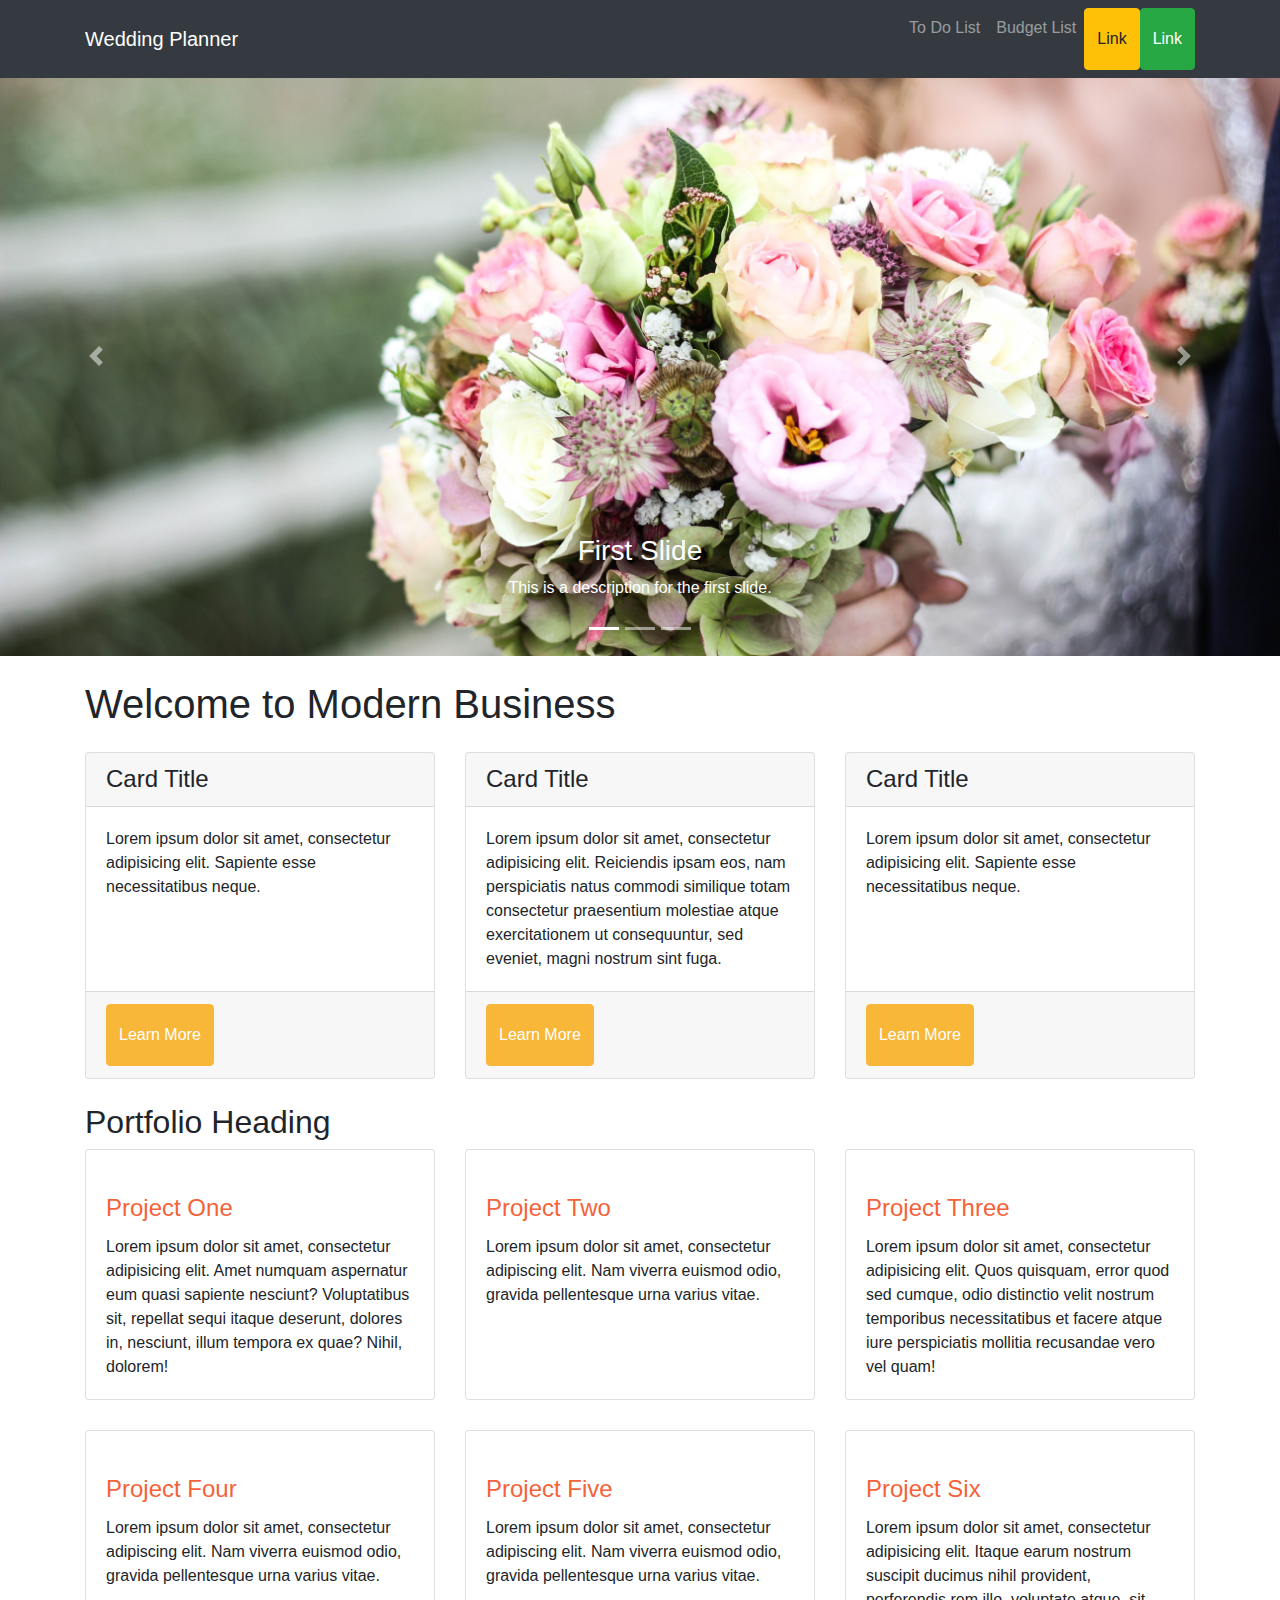
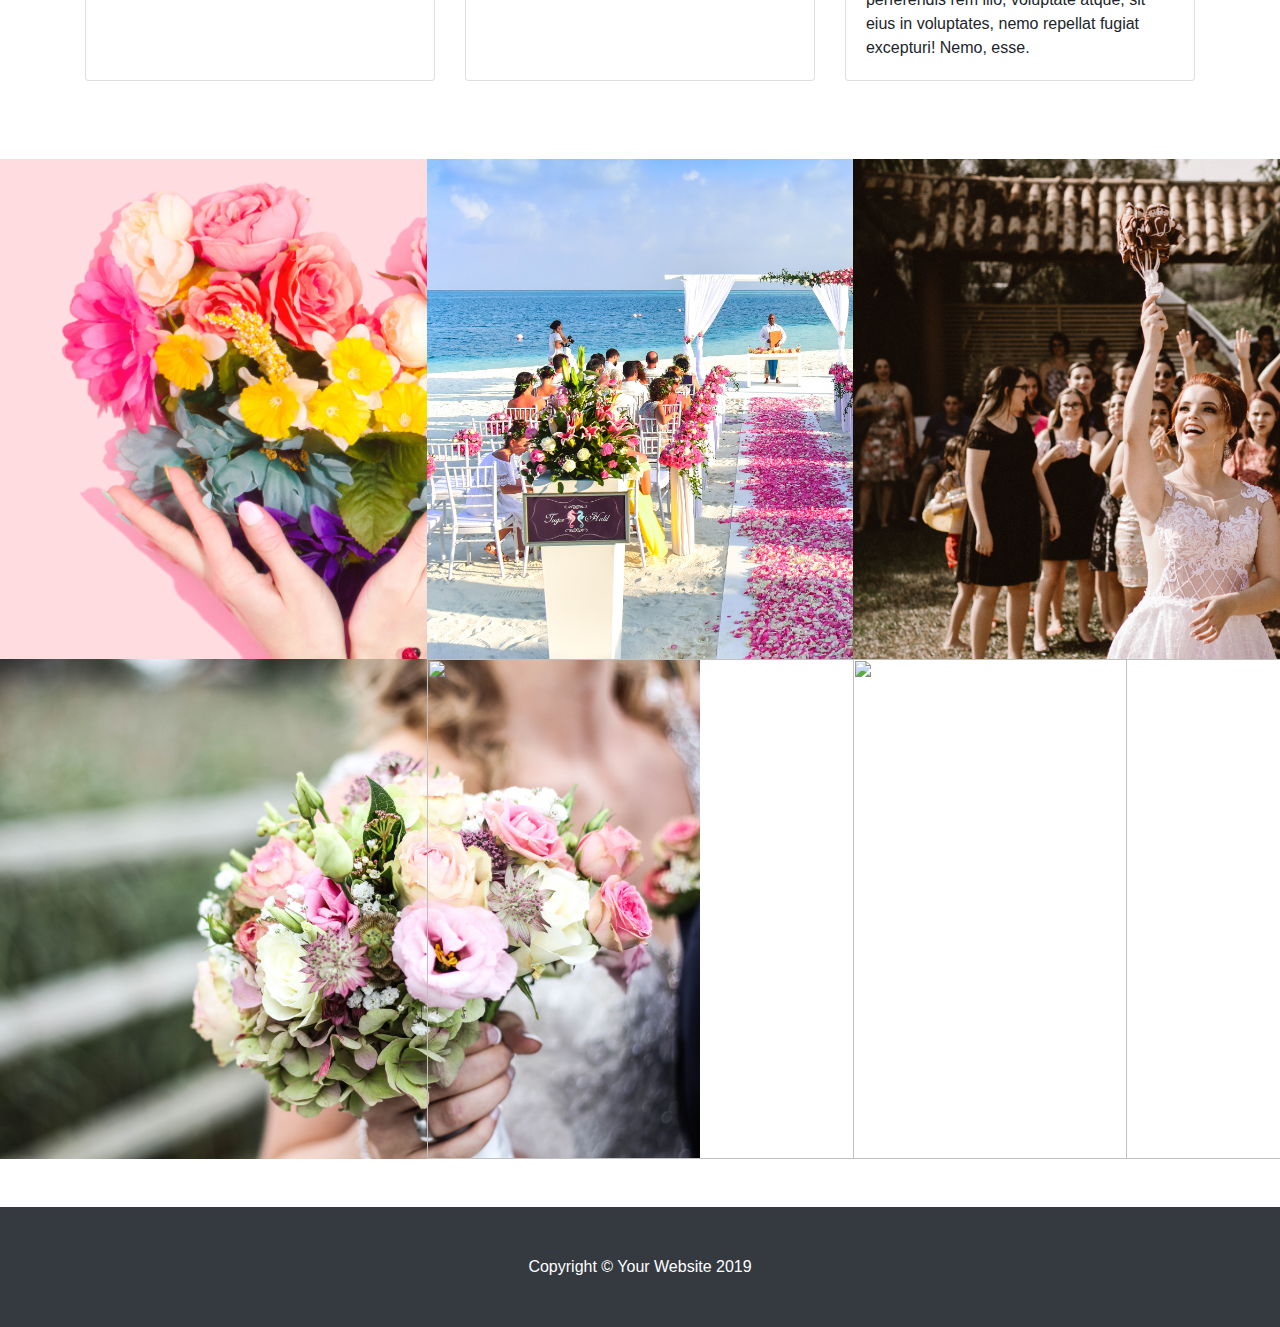
==== index.html @ 1a19bdc6 "first commit" ====
<!DOCTYPE html>
<html lang="en">

<head>

  <meta charset="utf-8">
  <meta name="viewport" content="width=device-width, initial-scale=1, shrink-to-fit=no">
  <meta name="description" content="">
  <meta name="author" content="">

  <title>Modern Business - Start Bootstrap Template</title>

  <!-- Bootstrap core CSS -->
  <link href="vendor/bootstrap/css/bootstrap.min.css" rel="stylesheet">

  <!-- Custom styles for this template -->
  <link href="css/modern-business.css" rel="stylesheet">

  <link href="css/creative.min.css" rel="stylesheet">
  <link href="css/ownstyle.css" rel="stylesheet">

</head>

<body>

  <!-- Navigation -->
  <nav class="navbar fixed-top navbar-expand-lg navbar-dark bg-dark fixed-top">
    <div class="container">
      <a class="navbar-brand" href="index.html">Wedding Planner</a>
      <button class="navbar-toggler navbar-toggler-right" type="button" data-toggle="collapse" data-target="#navbarResponsive" aria-controls="navbarResponsive" aria-expanded="false" aria-label="Toggle navigation">
        <span class="navbar-toggler-icon"></span>
      </button>
      <div class="collapse navbar-collapse" id="navbarResponsive">
        <ul class="navbar-nav ml-auto">
          <li class="nav-item">
            <a class="nav-link" href="todolist.html">To Do List</a>
          </li>
          <li class="nav-item">
            <a class="nav-link" href="budget.html">Budget List</a>
          </li>
          <li class="nav-item">
              <a class="btn btn-warning" href="login.html" role="button">Link</a>
          </li>
          <li class="nav-item">
              <a class="btn btn-success" href="#" role="button">Link</a>
          </li>
          
        </ul>
      </div>
    </div>
  </nav>

  <header>
    <div id="carouselExampleIndicators" class="carousel slide" data-ride="carousel">
      <ol class="carousel-indicators">
        <li data-target="#carouselExampleIndicators" data-slide-to="0" class="active"></li>
        <li data-target="#carouselExampleIndicators" data-slide-to="1"></li>
        <li data-target="#carouselExampleIndicators" data-slide-to="2"></li>
      </ol>
      <div class="carousel-inner" role="listbox">
        <!-- Slide One - Set the background image for this slide in the line below -->
        <div class="carousel-item active" style="background-image: url('img/wedding.jpg')">
          <div class="carousel-caption d-none d-md-block">
            <h3>First Slide</h3>
            <p>This is a description for the first slide.</p>
          </div>
        </div>
        <!-- Slide Two - Set the background image for this slide in the line below -->
        <div class="carousel-item" style="background-image: url('img/guest.jpg')">
          <div class="carousel-caption d-none d-md-block">
            <h3>Second Slide</h3>
            <p>This is a description for the second slide.</p>
          </div>
        </div>
        <!-- Slide Three - Set the background image for this slide in the line below -->
        <div class="carousel-item" style="background-image: url('img/ring.jpg')">
          <div class="carousel-caption d-none d-md-block">
            <h3>Third Slide</h3>
            <p>This is a description for the third slide.</p>
          </div>
        </div>
      </div>
      <a class="carousel-control-prev" href="#carouselExampleIndicators" role="button" data-slide="prev">
        <span class="carousel-control-prev-icon" aria-hidden="true"></span>
        <span class="sr-only">Previous</span>
      </a>
      <a class="carousel-control-next" href="#carouselExampleIndicators" role="button" data-slide="next">
        <span class="carousel-control-next-icon" aria-hidden="true"></span>
        <span class="sr-only">Next</span>
      </a>
    </div>
  </header>

  <!-- Page Content -->
  <div class="container">

    <h1 class="my-4">Welcome to Modern Business</h1>

    <!-- Marketing Icons Section -->
    <div class="row">
      <div class="col-lg-4 mb-4">
        <div class="card h-100">
          <h4 class="card-header">Card Title</h4>
          <div class="card-body">
            <p class="card-text">Lorem ipsum dolor sit amet, consectetur adipisicing elit. Sapiente esse necessitatibus neque.</p>
          </div>
          <div class="card-footer">
            <a href="#" class="btn btn-primary">Learn More</a>
          </div>
        </div>
      </div>
      <div class="col-lg-4 mb-4">
        <div class="card h-100">
          <h4 class="card-header">Card Title</h4>
          <div class="card-body">
            <p class="card-text">Lorem ipsum dolor sit amet, consectetur adipisicing elit. Reiciendis ipsam eos, nam perspiciatis natus commodi similique totam consectetur praesentium molestiae atque exercitationem ut consequuntur, sed eveniet, magni nostrum sint fuga.</p>
          </div>
          <div class="card-footer">
            <a href="#" class="btn btn-primary">Learn More</a>
          </div>
        </div>
      </div>
      <div class="col-lg-4 mb-4">
        <div class="card h-100">
          <h4 class="card-header">Card Title</h4>
          <div class="card-body">
            <p class="card-text">Lorem ipsum dolor sit amet, consectetur adipisicing elit. Sapiente esse necessitatibus neque.</p>
          </div>
          <div class="card-footer">
            <a href="#" class="btn btn-primary">Learn More</a>
          </div>
        </div>
      </div>
    </div>
    <!-- /.row -->

    <!-- Portfolio Section -->
    <h2>Portfolio Heading</h2>

    <div class="row">
      <div class="col-lg-4 col-sm-6 portfolio-item">
        <div class="card h-100">
          <a href="#"><img class="card-img-top" src="http://placehold.it/700x400" alt=""></a>
          <div class="card-body">
            <h4 class="card-title">
              <a href="#">Project One</a>
            </h4>
            <p class="card-text">Lorem ipsum dolor sit amet, consectetur adipisicing elit. Amet numquam aspernatur eum quasi sapiente nesciunt? Voluptatibus sit, repellat sequi itaque deserunt, dolores in, nesciunt, illum tempora ex quae? Nihil, dolorem!</p>
          </div>
        </div>
      </div>
      <div class="col-lg-4 col-sm-6 portfolio-item">
        <div class="card h-100">
          <a href="#"><img class="card-img-top" src="http://placehold.it/700x400" alt=""></a>
          <div class="card-body">
            <h4 class="card-title">
              <a href="#">Project Two</a>
            </h4>
            <p class="card-text">Lorem ipsum dolor sit amet, consectetur adipiscing elit. Nam viverra euismod odio, gravida pellentesque urna varius vitae.</p>
          </div>
        </div>
      </div>
      <div class="col-lg-4 col-sm-6 portfolio-item">
        <div class="card h-100">
          <a href="#"><img class="card-img-top" src="http://placehold.it/700x400" alt=""></a>
          <div class="card-body">
            <h4 class="card-title">
              <a href="#">Project Three</a>
            </h4>
            <p class="card-text">Lorem ipsum dolor sit amet, consectetur adipisicing elit. Quos quisquam, error quod sed cumque, odio distinctio velit nostrum temporibus necessitatibus et facere atque iure perspiciatis mollitia recusandae vero vel quam!</p>
          </div>
        </div>
      </div>
      <div class="col-lg-4 col-sm-6 portfolio-item">
        <div class="card h-100">
          <a href="#"><img class="card-img-top" src="http://placehold.it/700x400" alt=""></a>
          <div class="card-body">
            <h4 class="card-title">
              <a href="#">Project Four</a>
            </h4>
            <p class="card-text">Lorem ipsum dolor sit amet, consectetur adipiscing elit. Nam viverra euismod odio, gravida pellentesque urna varius vitae.</p>
          </div>
        </div>
      </div>
      <div class="col-lg-4 col-sm-6 portfolio-item">
        <div class="card h-100">
          <a href="#"><img class="card-img-top" src="http://placehold.it/700x400" alt=""></a>
          <div class="card-body">
            <h4 class="card-title">
              <a href="#">Project Five</a>
            </h4>
            <p class="card-text">Lorem ipsum dolor sit amet, consectetur adipiscing elit. Nam viverra euismod odio, gravida pellentesque urna varius vitae.</p>
          </div>
        </div>
      </div>
      <div class="col-lg-4 col-sm-6 portfolio-item">
        <div class="card h-100">
          <a href="#"><img class="card-img-top" src="http://placehold.it/700x400" alt=""></a>
          <div class="card-body">
            <h4 class="card-title">
              <a href="#">Project Six</a>
            </h4>
            <p class="card-text">Lorem ipsum dolor sit amet, consectetur adipisicing elit. Itaque earum nostrum suscipit ducimus nihil provident, perferendis rem illo, voluptate atque, sit eius in voluptates, nemo repellat fugiat excepturi! Nemo, esse.</p>
          </div>
        </div>
      </div>
    </div>
    </div>
    <!-- /.row -->

    
  <!-- /.container -->

  <!-- Portfolio Section -->
  <section id="portfolio">
      <br><br>
        <div class="container-fluid p-0">
          <div class="row no-gutters">
            <div class="col-lg-4 col-sm-6">
              <a class="portfolio-box" href="img/decoration.jpg">
                <img class="sponsor" src="img/decoration.jpg" style="width:700px;height:500px;">
                <div class="portfolio-box-caption">
                  <div class="project-name">
                    Flower Decoration
                  </div>
                </div>
              </a>
            </div>
            <div class="col-lg-4 col-sm-6">
              <a class="portfolio-box" href="img/venue.jpg">
                <img class="sponsor" src="img/venue.jpg" style="width:700px;height:500px;">
                <div class="portfolio-box-caption">
                  <div class="project-name">
                    Venue
                  </div>
                </div>
              </a>
            </div>
            <div class="col-lg-4 col-sm-6">
              <a class="portfolio-box" href="img/friend.jpg">
                <img class="sponsor" src="img/friend.jpg" style="width:700px;height:500px;">
                <div class="portfolio-box-caption">
                  
                  <div class="project-name">
                    Guest List
                  </div>
                </div>
              </a>
            </div>
            <div class="col-lg-4 col-sm-6">
              <a class="portfolio-box" href="img/wedding.jpg">
                <img class="sponsor" src="img/wedding.jpg" style="width:700px;height:500px;">
                <div class="portfolio-box-caption">
                 
                  <div class="project-name">
                    Accessories
                  </div>
                </div>
              </a>
            </div>
            <div class="col-lg-4 col-sm-6">
              <a class="portfolio-box" href="img/food.jpg">
                <img class="sponsor" src="img/food.jpg" style="width:700px;height:500px;">
                <div class="portfolio-box-caption">
                  <div class="project-name">
                    Food
                  </div>
                </div>
              </a>
            </div>
            <div class="col-lg-4 col-sm-6">
              <a class="portfolio-box" href="img/dress.jpg">
                <img class="sponsor" src="img/dress.jpg" style="width:700px;height:500px;object-fit: cover;">
                <div class="portfolio-box-caption p-3">
                 
                  <div class="project-name">
                    Dress
                  </div>
                </div>
              </a>
            </div>
          </div>
        </div>
        <br><br>
      </section>
    

  <!-- Footer -->
  <footer class="py-5 bg-dark">
    <div class="container">
      <p class="m-0 text-center text-white">Copyright &copy; Your Website 2019</p>
    </div>
    <!-- /.container -->
  </footer>

  <!-- Bootstrap core JavaScript -->
  <script src="vendor/jquery/jquery.min.js"></script>
  <script src="vendor/bootstrap/js/bootstrap.bundle.min.js"></script>
  <script src="js/creative.min.js"></script>


</body>

</html>
---- css/modern-business.css ----
/*!
 * Start Bootstrap - Modern Business (https://startbootstrap.com/template-overviews/modern-business)
 * Copyright 2013-2019 Start Bootstrap
 * Licensed under MIT (https://github.com/BlackrockDigital/startbootstrap-logomodern-business-nav/blob/master/LICENSE)
 */
body {
  padding-top: 56px;
}

.carousel-item {
  height: 65vh;
  min-height: 300px;
  background: no-repeat center center scroll;
  -webkit-background-size: cover;
  -moz-background-size: cover;
  -o-background-size: cover;
  background-size: cover;
}

.portfolio-item {
  margin-bottom: 30px;
}
---- css/ownstyle.css ----
.service_photo{
      width: 300px;
      height: 400px;
      background-repeat: no-repeat;
      background-size:auto;
    }
    .services{
      margin: 10px;
      position: relative;
      text-align: center;
    }
    .centered{
      width: 250px;
      height: 350px;
      background-color: black;
      opacity: 0.4;
      position: absolute;
      top: 50%;
      left: 50%;
      transform: translate(-50%, -50%);
     
    }
    .centered-text{
      color: white;
      position: absolute;
      top: 50%;
      left: 50%;
      transform: translate(-50%, -50%);
    }
    .feature-primary{
        background-color: #d5daeb;
    }
    .shopcart{
      margin-top: 100px;
    }
    .social{
      width: 50px;
      height: 50px;
      margin: 10px;
    }
    .shopping{
      width: 300px;
      height:450px;
      object-fit: cover;
    }
    .gallery{
      width: 100%;
      height:450px;
      object-fit: cover;
    }
    .socialPhoto{
      width: 100%;
      height: 350px;
      object-fit: cover;
    }
    .event_photo{
      width: 400px;
      height: 300px;
      object-fit: cover;
    }
    .carousel-item {
      height: 600px;
      object-fit: cover;
}
  .text-center{
    text-align: center;
  }
#serviceBox{
  margin-top: 100px;
  margin-bottom: 100px;
}
.secondabout{
  background-color: #f6f5f5;
  padding: 20px;
}
.sponsor{
  object-fit: cover;
}
    .about-author{ margin-top: 30px; padding: 0 30px 30px; box-shadow: 0px 10px 40px rgba(0,0,0,.2); }
    .about-author .author-image{ max-width: 150px; margin: 0px auto 20px; transform: translateY(-30px); 
	border-radius: 3px; overflow: hidden; box-shadow: 0px 0px 30px rgba(0,0,0,.1); }
  .sidebar-section{ margin-bottom: 50px; }
  .spanText{
    padding-right: 5px;
    font-weight: bold;
  }
  .essence-btn:hover,
  .essence-btn:focus{
    background-color: #f8b739;
    color: white;
    line-height:3;
    
  }
  footer p{
    color:white;
  }
  /* footer{
    position: absolute;
    bottom: 0;
    width: 100%;
  } */
  .text-center {
    text-align: center;
}
.find-out{
  background-color: #f8b739;
}
.login-form{
  background: url("img/background.jpg")
}
.login-container{
  background-color: #f6f5f5;
  padding: 50px;
  border-radius: 10px;
}
.about-session{
  background-color: #be6a15;
}
.social-div{
  padding: 20px;
}
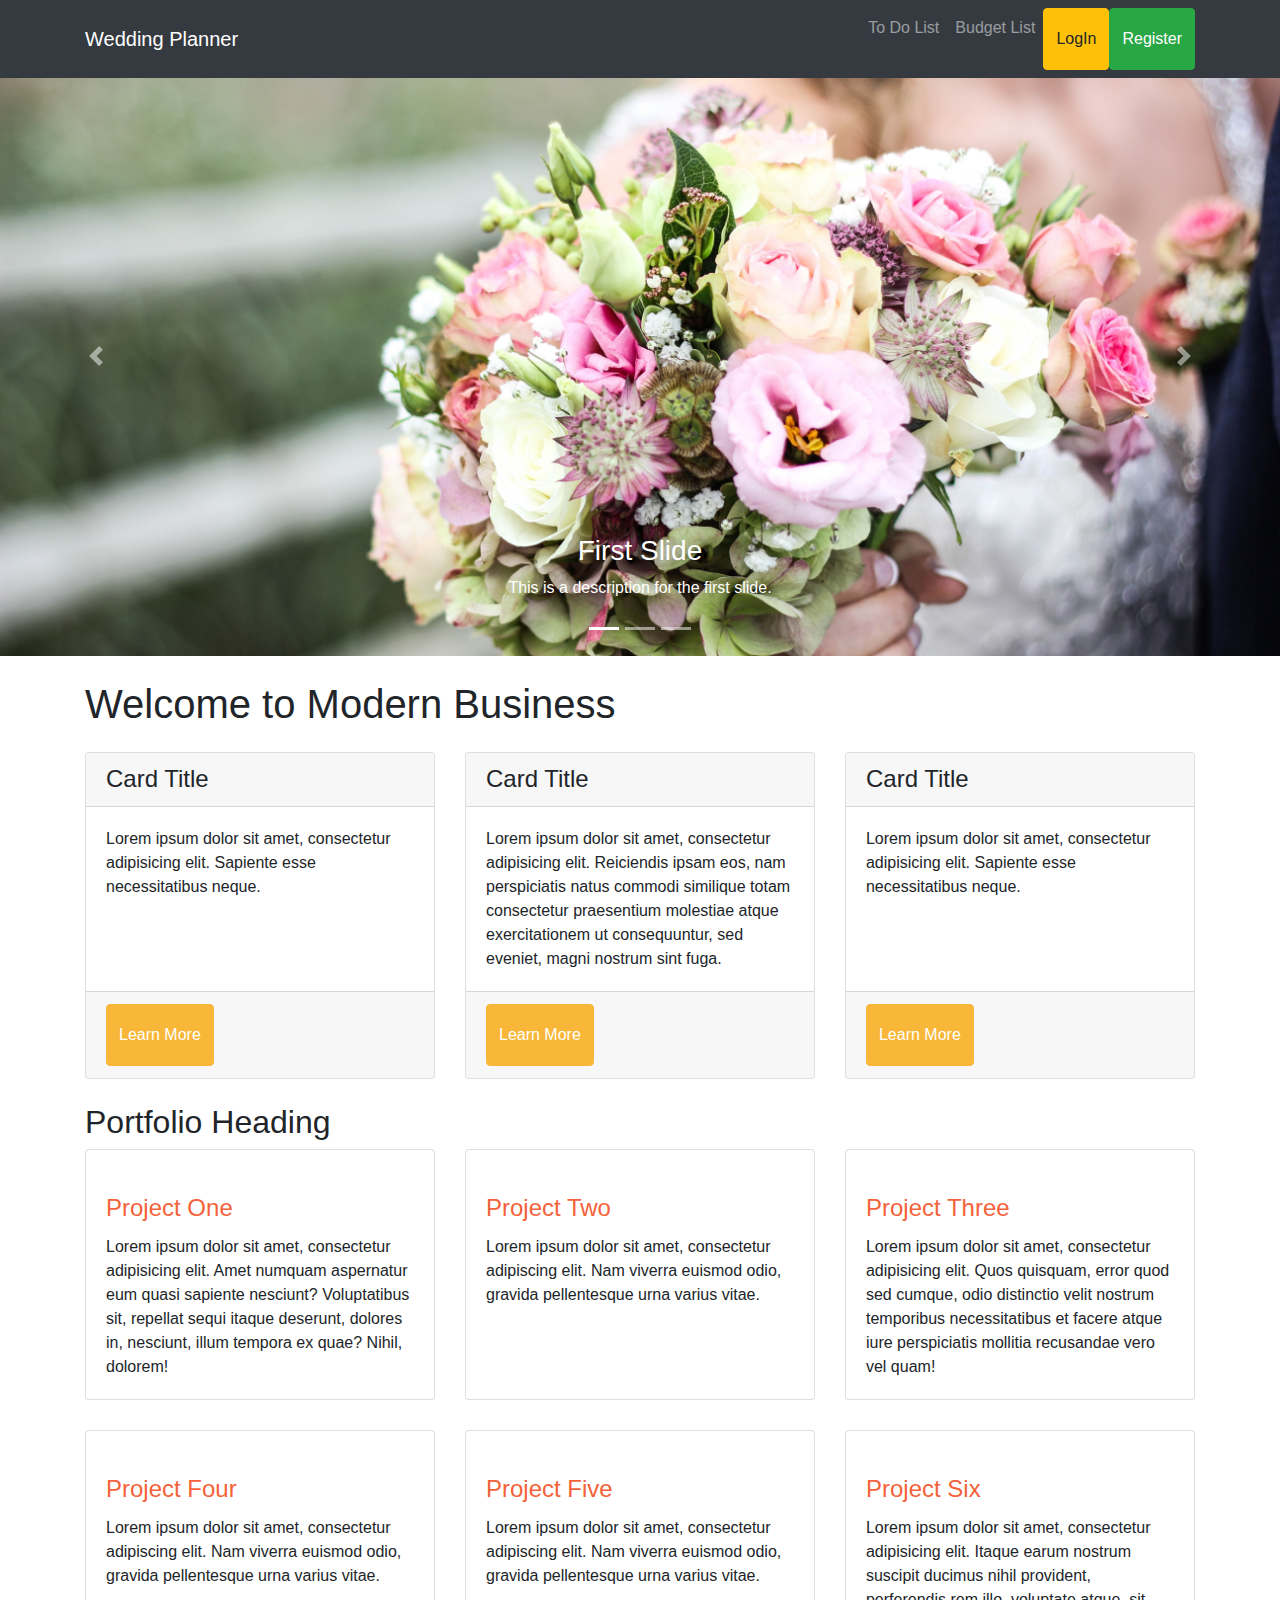
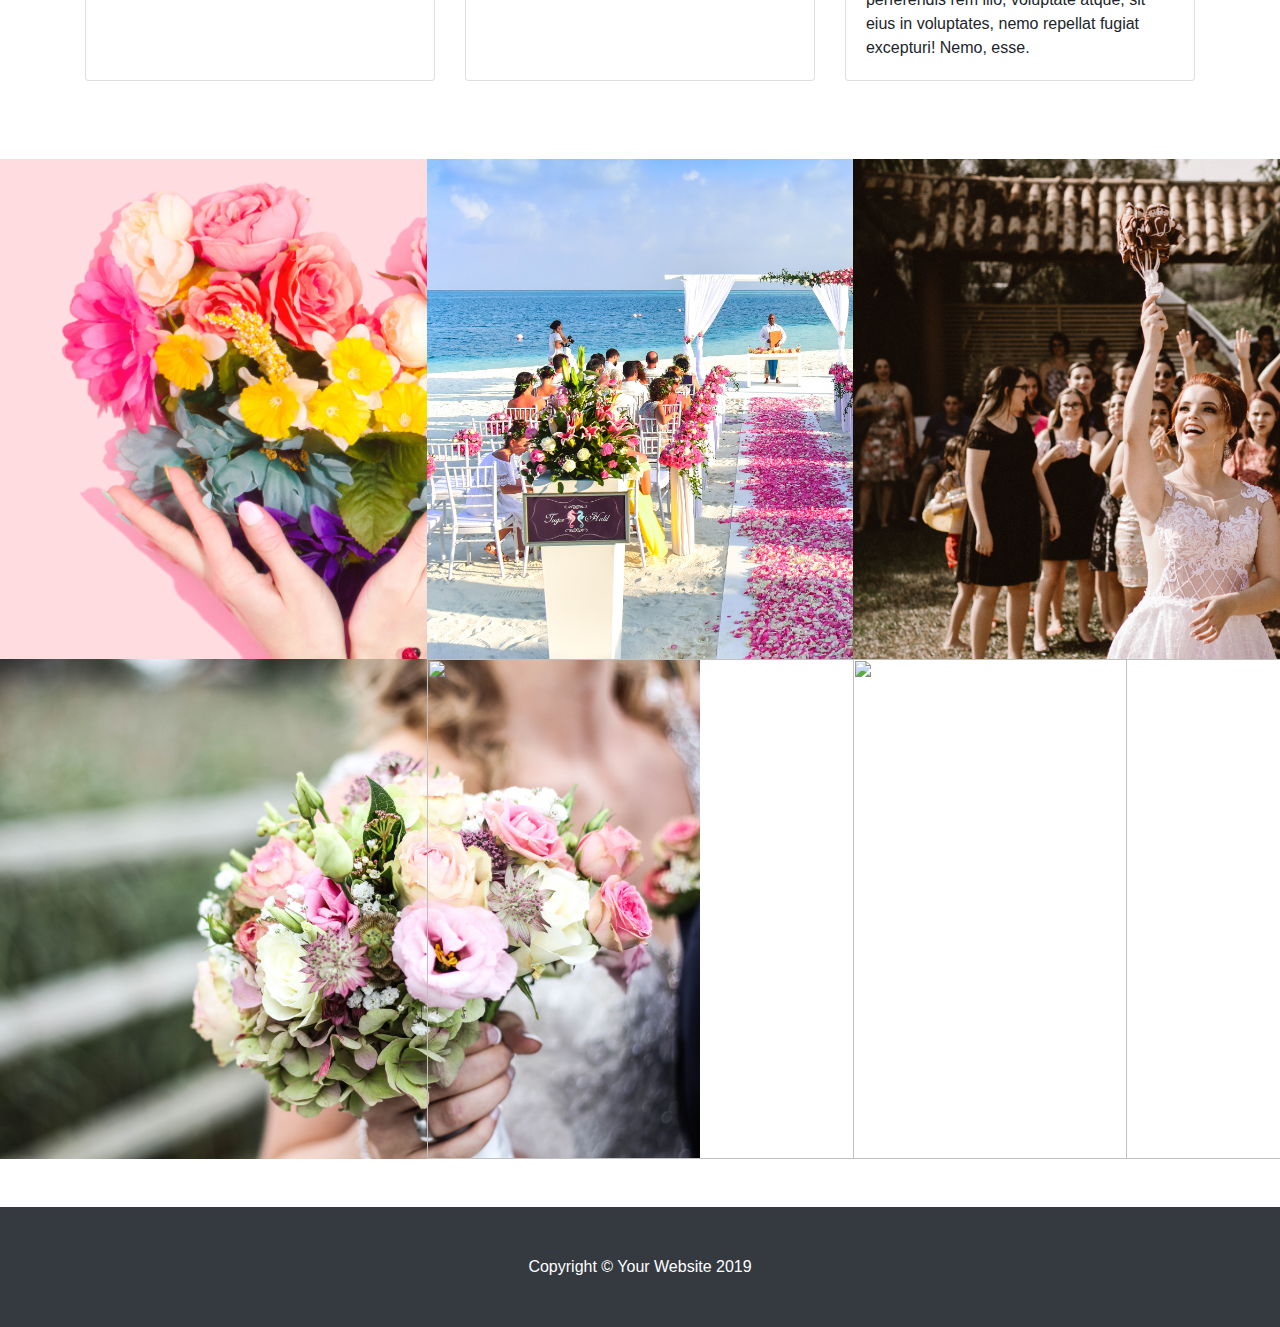
==== commit 33d1f1f9: "added login and register page" ====
--- a/index.html
+++ b/index.html
@@ -39,10 +39,10 @@
             <a class="nav-link" href="budget.html">Budget List</a>
           </li>
           <li class="nav-item">
-              <a class="btn btn-warning" href="login.html" role="button">Link</a>
+              <a class="btn btn-warning" href="login.html" role="button">LogIn</a>
           </li>
           <li class="nav-item">
-              <a class="btn btn-success" href="#" role="button">Link</a>
+              <a class="btn btn-success" href="register.html" role="button">Register</a>
           </li>
           
         </ul>
